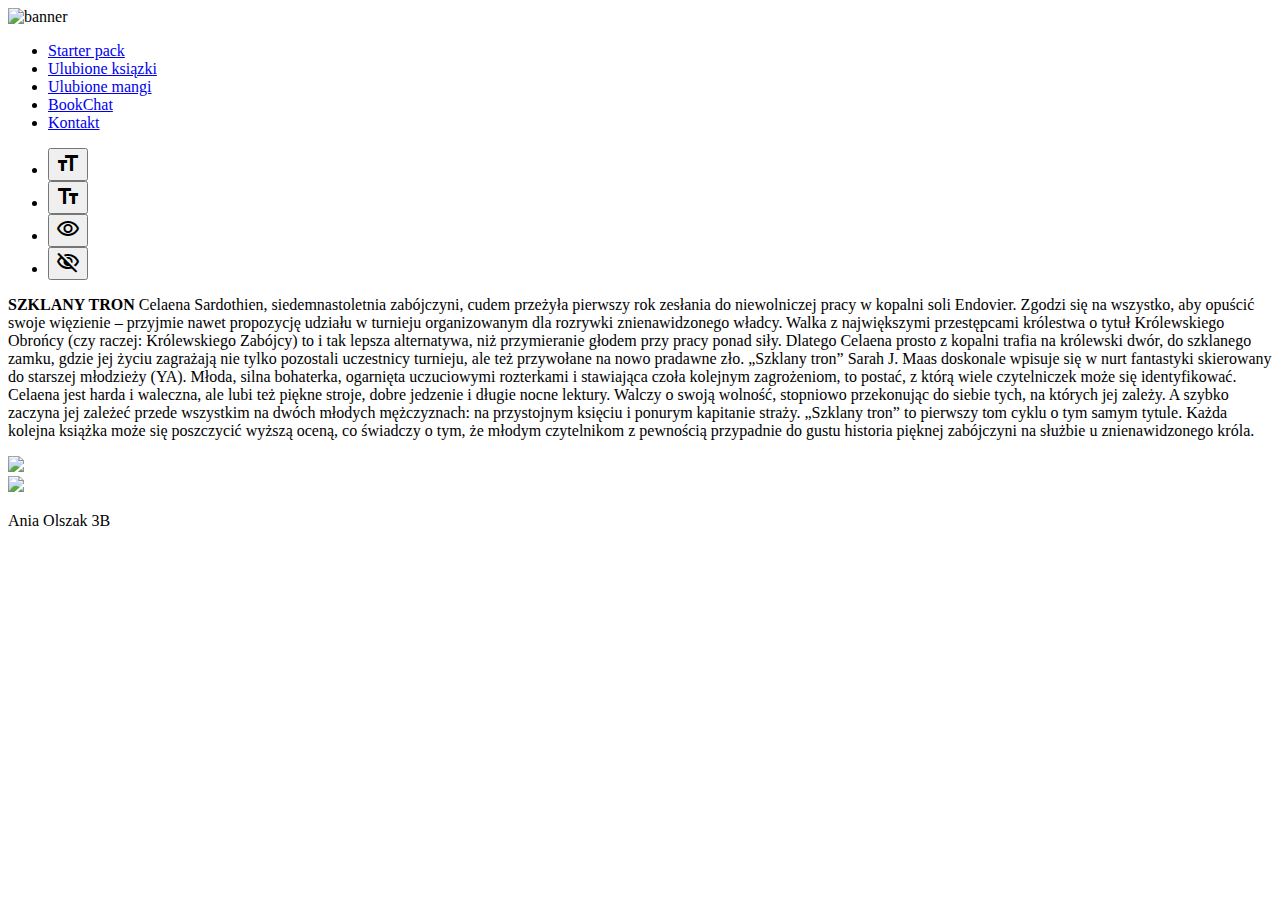
==== sub_strona2.html @ 9b28c77e "Add files via upload" ====
<!DOCTYPE html>
<html lang="pl">

<head>
    <meta charset="UTF-8">
    <meta http-equiv="X-UA-Compatible" content="IE=edge">
    <meta name="viewport" content="width=device-width, initial-scale=1.0">
    <title>Socjalnie niedosępna</title>
    <link rel="stylesheet" href="/css/style_art.css">
    <link rel="preconnect" href="https://fonts.googleapis.com">
    <link rel="preconnect" href="https://fonts.gstatic.com" crossorigin>
    <link href="https://fonts.googleapis.com/css2?family=Raleway:ital,wght@1,300&display=swap" rel="stylesheet">
    <link rel="icon" type="image/x-icon" href="/zdj/icon.png">
    <link rel="stylesheet"
        href="https://fonts.googleapis.com/css2?family=Material+Symbols+Outlined:opsz,wght,FILL,GRAD@20..48,100..700,0..1,-50..200" />

</head>

<body>
    <div class="page page--lower" id="page">

        <div class="page__bann">
            <img class="page__banner" id="banner" src="/zdj/banner.png" alt="banner">
        </div>
        <div class="page__nav.">
            <nav class="page__nav " id="nav">
                <ul>
                    <li><a href="/sub_strona1.html">Starter pack</a></li>
                    <li><a href="/sub_strona2.html">Ulubione ksiązki</a></li>
                    <li><a href="https://yatta.pl/biblioteka-38HTKZQ3.html">Ulubione mangi</a></li>
                    <li><a href="/index.php">BookChat</a></li>
                    <li><a href="/sub_strona4.html">Kontakt</a></li>

                </ul>
                <ul class="page__wcag">
                    <li><button class="page__wcag--button" id="uppertext"> <span class="material-symbols-outlined">
                                format_size
                            </span></button></li>
                    <li><button class="page__wcag--button" id="lowertext"><span class="material-symbols-outlined">
                                text_fields
                            </span></button></li>

                    <li><button class="page__wcag--button" id="highcontrast"><span class="material-symbols-outlined">
                                visibility
                            </span></button></li>
                    <li><button class="page__wcag--button" id="normalcontrast"><span class="material-symbols-outlined">
                                visibility_off
                            </span></button></li>
                </ul>
            </nav>
        </div>
        <div class="page__board1" id="page__board1">
            <div class="page__board1--inside" id="board1_inside">
                <p class="page__p" id="page__p">
                    <b>SZKLANY TRON</b>
                    Celaena Sardothien, siedemnastoletnia zabójczyni, cudem przeżyła pierwszy rok zesłania do
                    niewolniczej pracy w kopalni soli Endovier. Zgodzi się na wszystko, aby opuścić swoje więzienie –
                    przyjmie nawet propozycję udziału w turnieju organizowanym dla rozrywki znienawidzonego władcy.
                    Walka z największymi przestępcami królestwa o tytuł Królewskiego Obrońcy (czy raczej: Królewskiego
                    Zabójcy) to i tak lepsza alternatywa, niż przymieranie głodem przy pracy ponad siły. Dlatego Celaena
                    prosto z kopalni trafia na królewski dwór, do szklanego zamku, gdzie jej życiu zagrażają nie tylko
                    pozostali uczestnicy turnieju, ale też przywołane na nowo pradawne zło.

                    „Szklany tron” Sarah J. Maas doskonale wpisuje się w nurt fantastyki skierowany do starszej
                    młodzieży (YA). Młoda, silna bohaterka, ogarnięta uczuciowymi rozterkami i stawiająca czoła kolejnym
                    zagrożeniom, to postać, z którą wiele czytelniczek może się identyfikować. Celaena jest harda i
                    waleczna, ale lubi też piękne stroje, dobre jedzenie i długie nocne lektury. Walczy o swoją wolność,
                    stopniowo przekonując do siebie tych, na których jej zależy. A szybko zaczyna jej zależeć przede
                    wszystkim na dwóch młodych mężczyznach: na przystojnym księciu i ponurym kapitanie straży.
                    „Szklany tron” to pierwszy tom cyklu o tym samym tytule. Każda kolejna książka może się poszczycić
                    wyższą oceną, co świadczy o tym, że młodym czytelnikom z pewnością przypadnie do gustu historia
                    pięknej zabójczyni na służbie u znienawidzonego króla.

                </p>
            </div>
        </div>
        <div class="page__board2" id="board2">
            <div class="page__board2--inside1" id="page__inside">
                <img src="/zdj/szklany.jpg" class="page__board2--photo1" id="page__board2--shadow">
            </div>
            <div class="page__board2--inside2" id="page__inside">
                <img src="/zdj/szklany2.jpg" class="page__board2--photo2" id="page__board2--shadow">
            </div>
        </div>
        <!-- <div class="page__Ad">
        <div class="page__Ad--photo"></div>
        <p class="page__Ad--p">Zobacz co jeszcze robię!</p>
      </div> -->
        <footer class="page__footer" id="page__footer">
            <p>Ania Olszak 3B</p>
        </footer>
    </div>
    <script src="/js/script.js"></script>
</body>

</html>
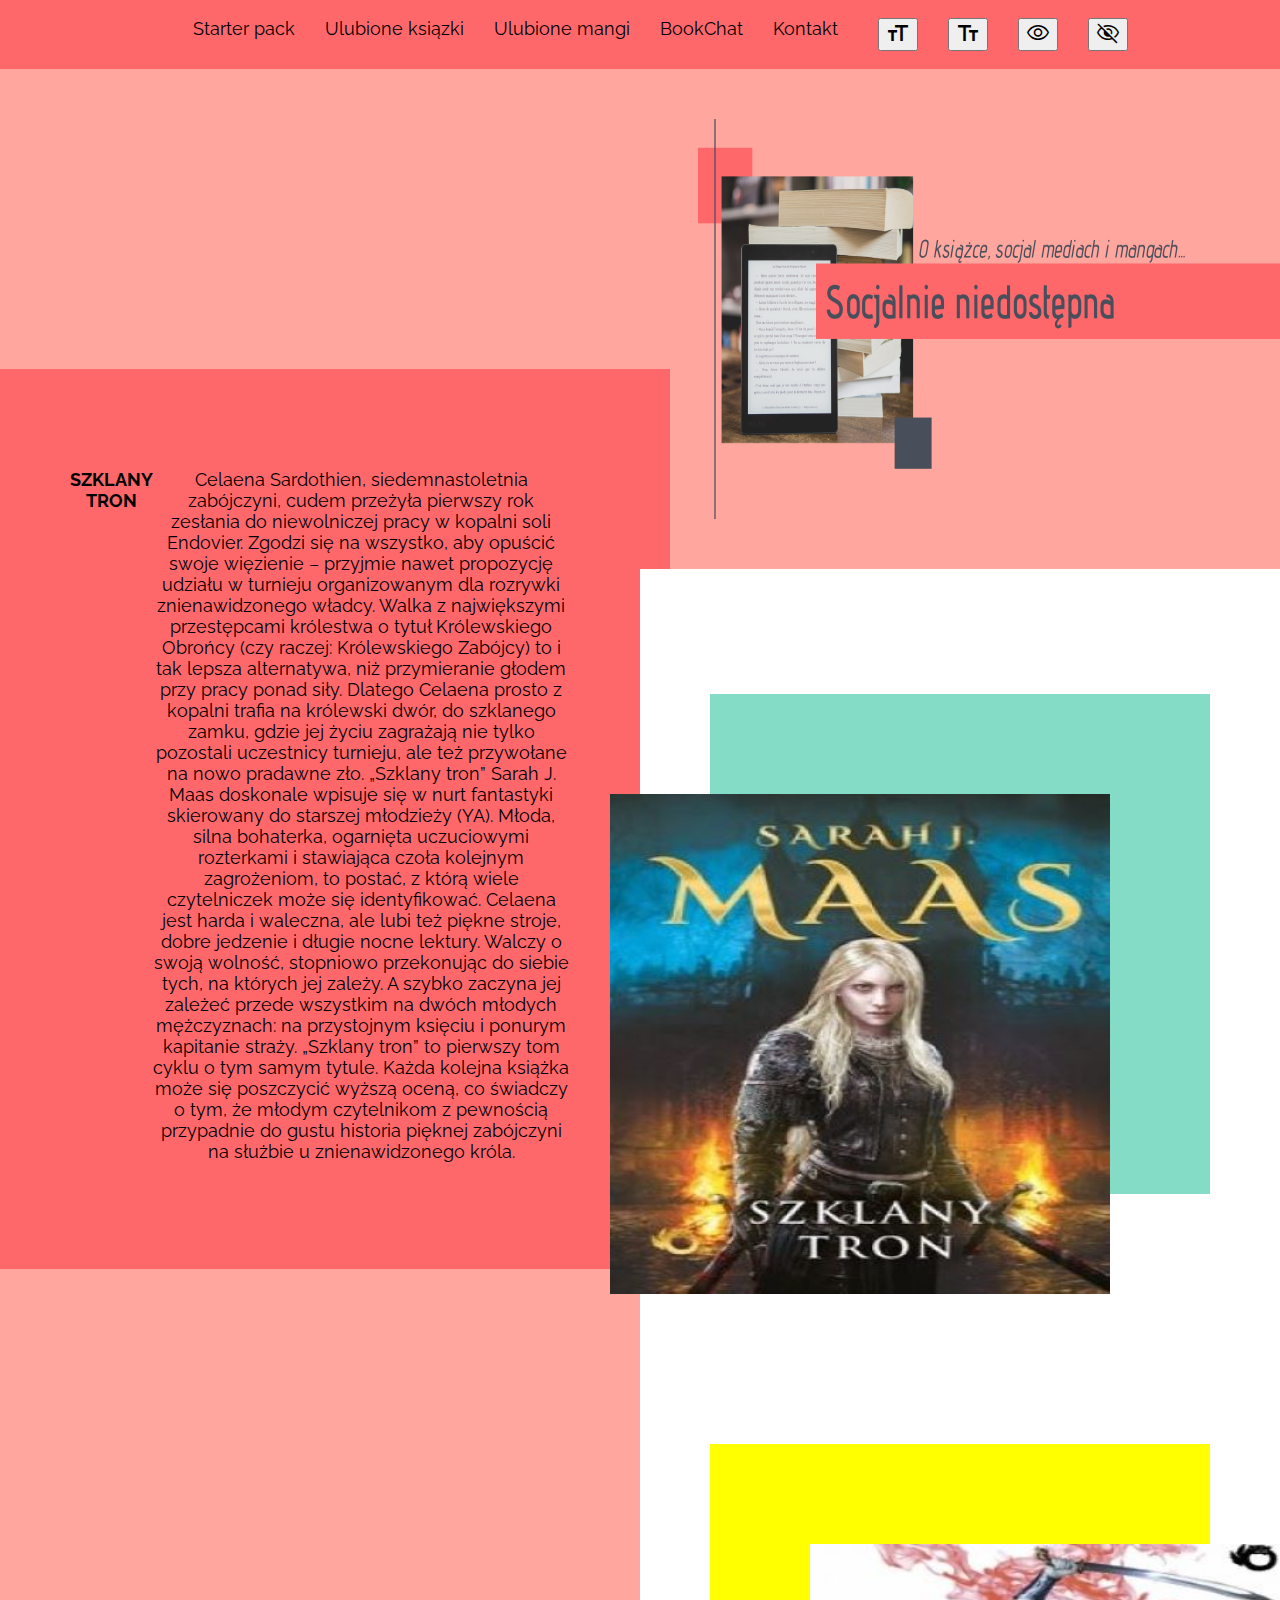
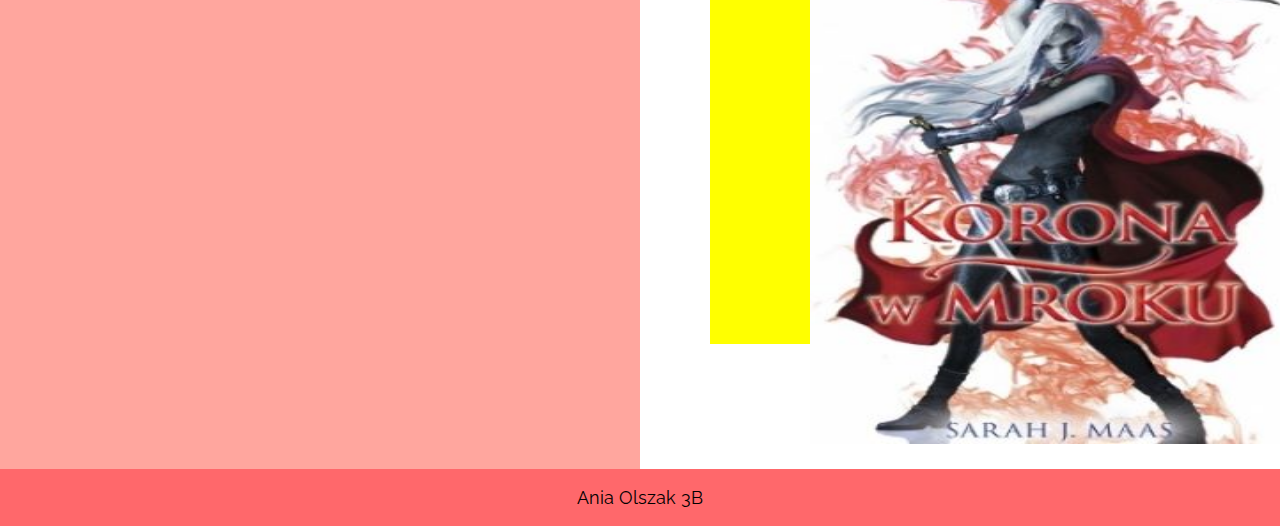
==== commit 19f4f38f: "Add files via upload" ====
--- a/sub_strona2.html
+++ b/sub_strona2.html
@@ -20,7 +20,7 @@
     <div class="page page--lower" id="page">
 
         <div class="page__bann">
-            <img class="page__banner" id="banner" src="/zdj/banner.png" alt="banner">
+            <img class="page__banner" id="banner" src="/zdj/banner.png" alt="banner strony Socjalnie niedostępna">
         </div>
         <div class="page__nav.">
             <nav class="page__nav " id="nav">
--- a/css/style_art.css
+++ b/css/style_art.css
@@ -0,0 +1,310 @@
+@-webkit-keyframes fadeIn {
+  0% {
+    /* Style when animation is 0% done (At start)*/
+    color: transparent;
+  }
+  100% {
+    /* Style when animation is 100% done (At Finish)*/
+    color: #000000;
+  }
+}
+@keyframes fadeIn {
+  0% {
+    /* Style when animation is 0% done (At start)*/
+    color: transparent;
+  }
+  100% {
+    /* Style when animation is 100% done (At Finish)*/
+    color: #000000;
+  }
+}
+@-webkit-keyframes spin {
+  0% {
+    transform: rotate(0deg);
+  }
+  100% {
+    transform: rotate(360deg);
+  }
+}
+@keyframes spin {
+  0% {
+    transform: rotate(0deg);
+  }
+  100% {
+    transform: rotate(360deg);
+  }
+}
+@-webkit-keyframes fade-in {
+  0% {
+    opacity: 0;
+  }
+  100% {
+    opacity: 1;
+  }
+}
+@keyframes fade-in {
+  0% {
+    opacity: 0;
+  }
+  100% {
+    opacity: 1;
+  }
+}
+@-webkit-keyframes kenburns-top {
+  0% {
+    transform: scale(1) translateY(0);
+    transform-origin: 50% 16%;
+  }
+  100% {
+    transform: scale(1.25) translateY(-15px);
+    transform-origin: top;
+  }
+}
+@keyframes kenburns-top {
+  0% {
+    transform: scale(1) translateY(0);
+    transform-origin: 50% 16%;
+  }
+  100% {
+    transform: scale(1.25) translateY(-15px);
+    transform-origin: top;
+  }
+}
+body {
+  margin: 0%;
+  padding: 0%;
+}
+
+.page {
+  font-family: monospace;
+  font-size: larger;
+  background-color: #FFFFFF;
+  font-family: "Raleway", sans-serif;
+  display: grid;
+  grid-template-columns: 1fr 1fr 1fr 1fr;
+  grid-template-rows: 0.1fr 1fr 3fr 0.1fr;
+  grid-template-areas: "inf inf inf inf" "board1 board1 banner banner " "board1 board1 board2 board2" "footer footer footer footer";
+  justify-items: center;
+}
+.page--lower {
+  font-size: large;
+}
+.page--upper {
+  font-size: xx-large;
+}
+.page--wcag {
+  background-color: #000;
+}
+
+.page__board1 {
+  grid-area: board1;
+  width: 100%;
+  height: 2000px;
+  background-color: #FFA69E;
+  display: grid;
+  grid-template-rows: auto;
+  justify-content: center;
+  grid-template-columns: auto;
+  grid-template-areas: ". p ." ". p ." ". p .";
+}
+.page__board1--inside {
+  justify-content: center;
+  background-color: #FF686B;
+  grid-area: p;
+  display: flex;
+  height: 900px;
+  width: 700px;
+  justify-self: center;
+  align-self: center;
+  margin-top: -500px;
+}
+.page__board1--box {
+  justify-self: center;
+  align-self: center;
+  background-color: #FFA69E;
+  justify-content: center;
+}
+.page__board1--wcag {
+  background-color: #ff0;
+}
+
+.page__p {
+  display: flex;
+  justify-self: center;
+  align-self: center;
+  height: 700px;
+  width: 500px;
+  text-align: center;
+  -webkit-animation-duration: 5s;
+          animation-duration: 5s;
+  -webkit-animation-name: fadeIn;
+          animation-name: fadeIn;
+}
+
+.page__board2 {
+  grid-area: board2;
+  width: 100%;
+  background-color: #FFFFFF;
+  display: grid;
+  grid-template-rows: 1fr 1fr;
+  grid-template-columns: auto;
+  grid-template-areas: " art1 art1" "art2  art2 ";
+}
+.page__board2--photo1 {
+  float: right;
+  margin: 100px;
+  width: 100%;
+  height: 100%;
+}
+.page__board2--photo2 {
+  float: left;
+  margin: 100px;
+  width: 100%;
+  height: 100%;
+}
+.page__board2--inside1 {
+  grid-area: art1;
+  background-color: #84DCC6;
+  width: 500px;
+  height: 500px;
+  align-self: center;
+  justify-self: center;
+}
+.page__board2--inside2 {
+  grid-area: art2;
+  background-color: #ff0;
+  width: 500px;
+  height: 500px;
+  align-self: center;
+  justify-self: center;
+}
+.page__board2--wcag {
+  background-color: #000;
+}
+.page__board2--photo_wcag {
+  filter: grayscale(100%);
+}
+
+.page__a--inside1 {
+  -webkit-animation-duration: 5s;
+          animation-duration: 5s;
+  -webkit-animation-name: fadeIn;
+          animation-name: fadeIn;
+  margin-top: 200px;
+  grid-area: p1;
+  width: 300px;
+}
+.page__a--inside2 {
+  -webkit-animation-duration: 5s;
+          animation-duration: 5s;
+  -webkit-animation-name: fadeIn;
+          animation-name: fadeIn;
+  margin-top: 200px;
+  margin-left: 80px;
+  grid-area: p2;
+  width: 300px;
+}
+.page__a--inside3 {
+  -webkit-animation-duration: 5s;
+          animation-duration: 5s;
+  -webkit-animation-name: fadeIn;
+          animation-name: fadeIn;
+  margin-top: 200px;
+  grid-area: p3;
+  width: 300px;
+}
+.page__a--wcag {
+  color: #fff;
+}
+
+.page__nav {
+  vertical-align: middle;
+  display: flex;
+  grid-area: inf;
+  justify-content: center;
+  align-content: center;
+  background-color: #FF686B;
+  width: 400%;
+  height: 100%;
+}
+.page__nav--wcag {
+  background-color: #ff0;
+}
+
+ul {
+  display: flex;
+  justify-content: center;
+  flex-wrap: wrap;
+  gap: 30px;
+}
+
+li {
+  list-style-type: none;
+}
+
+p {
+  text-align: center;
+}
+
+a {
+  color: black;
+  text-decoration: none;
+}
+
+a:hover {
+  color: black;
+}
+
+a:link {
+  color: black;
+}
+
+a:visited {
+  color: black;
+}
+
+.page__Ad--photo {
+  -webkit-animation: fade-in 2.2s cubic-bezier(0.39, 0.575, 0.565, 1) both;
+          animation: fade-in 2.2s cubic-bezier(0.39, 0.575, 0.565, 1) both;
+  background-image: url(/zdj/clipart41427.png);
+  width: 300px;
+  grid-area: Ad1;
+}
+.page__Ad--p {
+  grid-area: Ad2;
+  background-color: #FFA69E;
+}
+.page__Ad--wcag {
+  background-color: #ff0;
+}
+
+.page__bann {
+  grid-area: banner;
+  display: flex;
+  justify-content: center;
+  background-color: #FFA69E;
+}
+
+.page__banner {
+  width: 100%;
+}
+.page__banner--wcag {
+  filter: grayscale(100%);
+}
+
+.shadow {
+  box-shadow: 8px 8px 24px 0px rgb(66, 68, 90);
+}
+
+.page__footer {
+  background-color: #FF686B;
+  grid-area: footer;
+  width: 100%;
+}
+.page__footer--wcag {
+  background-color: #ff0;
+}
+
+.material-symbols-outlined {
+  font-variation-settings: "FILL" 0, "wght" 400, "GRAD" 0, "opsz" 48;
+}/*# sourceMappingURL=style_art.css.map */